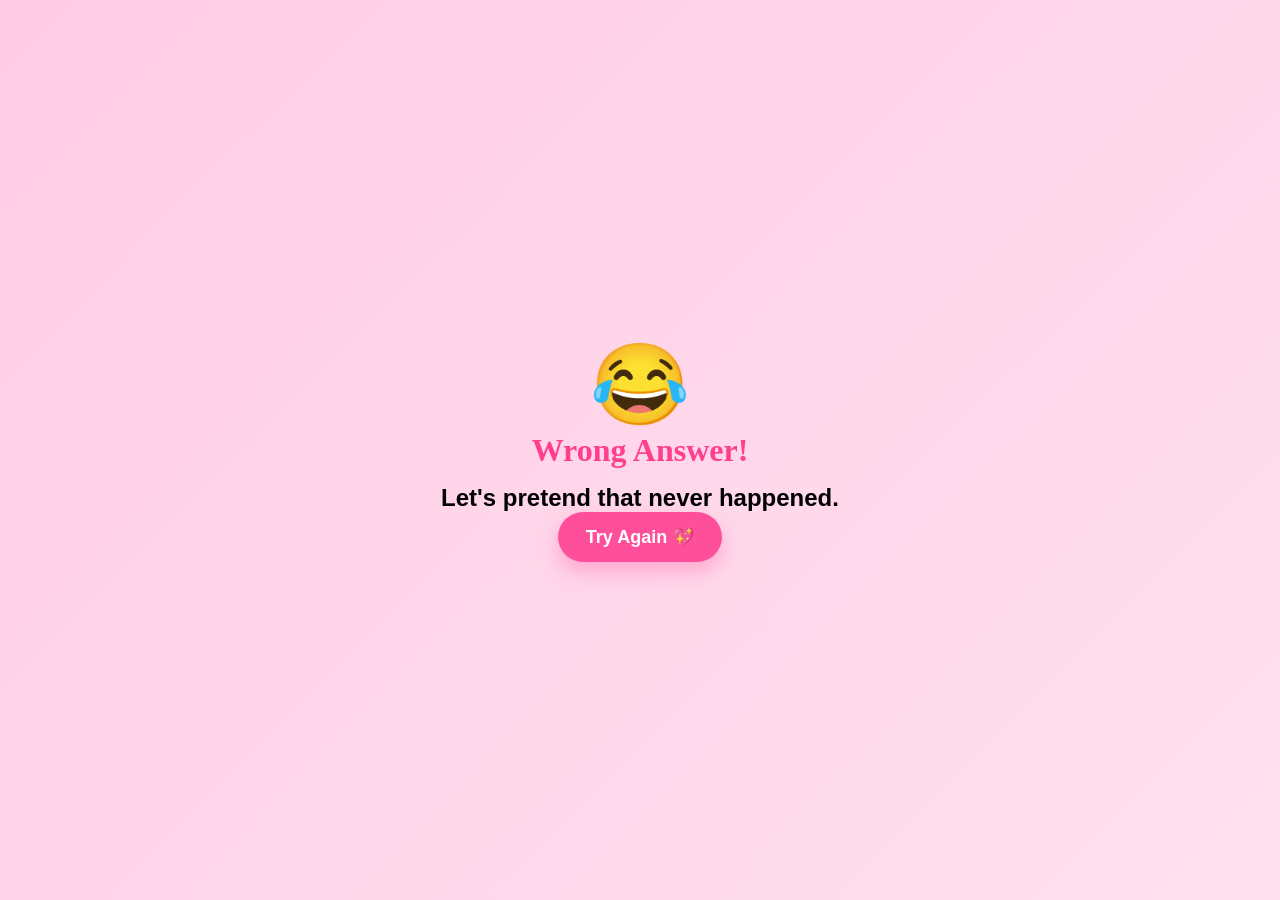
==== no.html @ 1700786a "Add files via upload" ====
<!doctype html><html><head><meta charset='utf-8'><meta name='viewport' content='width=device-width,initial-scale=1'><link rel='stylesheet' href='style.css'></head><body><div class='center'><div class='big'>😂</div><h1>Wrong Answer!</h1><h2>Let's pretend that never happened.</h2><a class='yes' href='index.html'>Try Again 💖</a></div></body></html>
---- style.css ----
*{margin:0;padding:0;box-sizing:border-box}
body{
font-family:Poppins,sans-serif;
display:flex;justify-content:center;align-items:center;
min-height:100vh;overflow:hidden;
background:linear-gradient(-45deg,#ffd6ec,#ffc3da,#ffe7f2,#ffcce5);
background-size:400% 400%;
animation:bg 12s ease infinite;
}
@keyframes bg{50%{background-position:100% 100%}}
.card{
width:min(92%,430px);
padding:30px;
background:rgba(255,255,255,.78);
backdrop-filter:blur(14px);
border-radius:30px;
box-shadow:0 15px 40px rgba(255,105,180,.25);
text-align:center;
position:relative;
z-index:2;
}
.teddy{
font-size:170px;
animation:bounce 2s ease-in-out infinite;
filter:drop-shadow(0 10px 15px rgba(0,0,0,.15));
}
@keyframes bounce{50%{transform:translateY(-15px) rotate(-2deg)}}
h1{font-family:Pacifico,cursive;color:#ff3f8e;margin-bottom:15px}
p{min-height:110px;line-height:1.7;color:#444}
.buttons{position:relative;height:110px}
.yes,#no{
padding:14px 28px;
border:none;
border-radius:999px;
font-size:18px;
font-weight:700;
cursor:pointer;
text-decoration:none;
transition:.25s;
}
.yes{background:#ff4f9b;color:white;box-shadow:0 10px 20px rgba(255,79,155,.35)}
.yes:hover{transform:scale(1.08)}
#no{position:absolute;left:60%;background:white;color:#ff4f9b;border:2px solid #ff4f9b}
.heart{
position:fixed;
font-size:20px;
animation:float linear infinite;
opacity:.5;
}
@keyframes float{
from{transform:translateY(105vh)}
to{transform:translateY(-20vh)}
}
#musicBtn{
position:fixed;top:15px;right:15px;border:none;border-radius:50%;
width:48px;height:48px;font-size:22px;background:white;z-index:5}
.center{display:flex;flex-direction:column;justify-content:center;align-items:center;text-align:center;height:100vh}
.big{font-size:5rem}
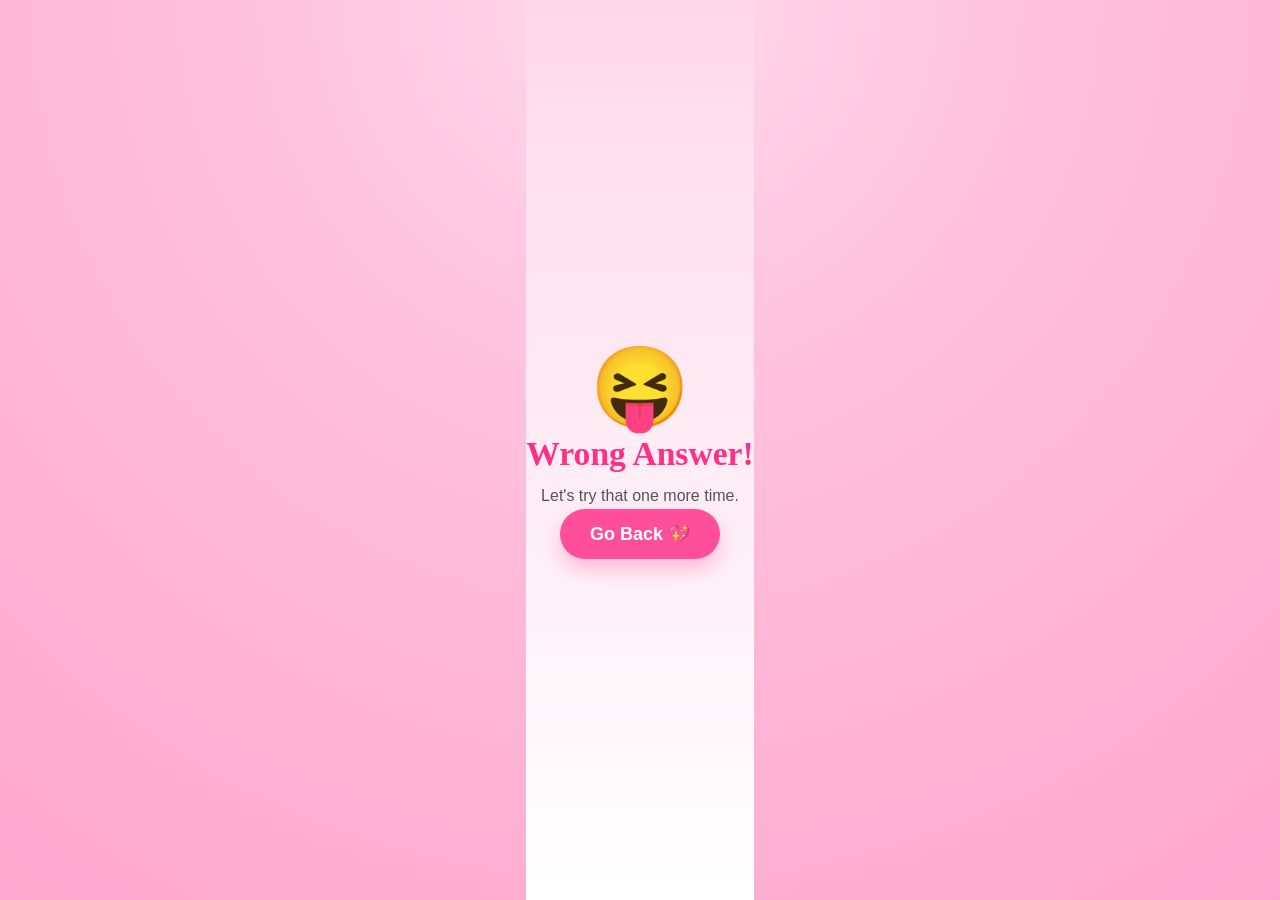
==== commit 339c68be: "Add files via upload" ====
--- a/no.html
+++ b/no.html
@@ -1 +1 @@
-<!doctype html><html><head><meta charset='utf-8'><meta name='viewport' content='width=device-width,initial-scale=1'><link rel='stylesheet' href='style.css'></head><body><div class='center'><div class='big'>😂</div><h1>Wrong Answer!</h1><h2>Let's pretend that never happened.</h2><a class='yes' href='index.html'>Try Again 💖</a></div></body></html>+<!doctype html><html><head><meta charset='UTF-8'><meta name='viewport' content='width=device-width,initial-scale=1'><link rel='stylesheet' href='style.css'></head><body><div class='center'><div class='big'>😝</div><h1>Wrong Answer!</h1><p>Let's try that one more time.</p><a class='yes' href='index.html'>Go Back 💖</a></div></body></html>
--- a/style.css
+++ b/style.css
@@ -2,58 +2,50 @@
 *{margin:0;padding:0;box-sizing:border-box}
 body{
 font-family:Poppins,sans-serif;
-display:flex;justify-content:center;align-items:center;
-min-height:100vh;overflow:hidden;
-background:linear-gradient(-45deg,#ffd6ec,#ffc3da,#ffe7f2,#ffcce5);
-background-size:400% 400%;
-animation:bg 12s ease infinite;
+overflow:hidden;
+min-height:100vh;
+display:flex;
+align-items:center;
+justify-content:center;
+background:
+radial-gradient(circle at top,#ffd9ea 0,#ffc2dc 35%,#ffb3d4 70%,#ffa8cf 100%);
 }
-@keyframes bg{50%{background-position:100% 100%}}
+.bg{
+position:fixed;inset:0;
+background:
+radial-gradient(circle at 20% 20%,rgba(255,255,255,.45),transparent 25%),
+radial-gradient(circle at 80% 30%,rgba(255,255,255,.35),transparent 20%),
+radial-gradient(circle at 60% 80%,rgba(255,255,255,.25),transparent 20%);
+animation:floatbg 8s ease-in-out infinite alternate;
+}
+@keyframes floatbg{to{transform:scale(1.08)}}
 .card{
+position:relative;z-index:2;
 width:min(92%,430px);
-padding:30px;
 background:rgba(255,255,255,.78);
 backdrop-filter:blur(14px);
-border-radius:30px;
-box-shadow:0 15px 40px rgba(255,105,180,.25);
-text-align:center;
-position:relative;
-z-index:2;
-}
-.teddy{
-font-size:170px;
-animation:bounce 2s ease-in-out infinite;
-filter:drop-shadow(0 10px 15px rgba(0,0,0,.15));
-}
-@keyframes bounce{50%{transform:translateY(-15px) rotate(-2deg)}}
-h1{font-family:Pacifico,cursive;color:#ff3f8e;margin-bottom:15px}
-p{min-height:110px;line-height:1.7;color:#444}
-.buttons{position:relative;height:110px}
+border:1px solid rgba(255,255,255,.6);
+padding:28px;border-radius:28px;
+box-shadow:0 20px 45px rgba(255,20,147,.18);
+text-align:center}
+.teddy{font-size:165px;animation:b 2s ease-in-out infinite;filter:drop-shadow(0 12px 12px rgba(0,0,0,.15))}
+@keyframes b{50%{transform:translateY(-12px) rotate(-2deg)}}
+h1{font-family:Pacifico,cursive;color:#ff2f86;font-size:2.1rem}
+p{margin-top:10px;color:#555;line-height:1.6}
+.small{font-size:.85rem;color:#777}
+.buttons{margin-top:22px;position:relative;height:100px}
 .yes,#no{
-padding:14px 28px;
+padding:14px 30px;
+font-size:18px;
+border-radius:999px;
+font-weight:700;
 border:none;
-border-radius:999px;
-font-size:18px;
-font-weight:700;
 cursor:pointer;
-text-decoration:none;
-transition:.25s;
-}
-.yes{background:#ff4f9b;color:white;box-shadow:0 10px 20px rgba(255,79,155,.35)}
-.yes:hover{transform:scale(1.08)}
-#no{position:absolute;left:60%;background:white;color:#ff4f9b;border:2px solid #ff4f9b}
-.heart{
-position:fixed;
-font-size:20px;
-animation:float linear infinite;
-opacity:.5;
-}
-@keyframes float{
-from{transform:translateY(105vh)}
-to{transform:translateY(-20vh)}
-}
-#musicBtn{
-position:fixed;top:15px;right:15px;border:none;border-radius:50%;
-width:48px;height:48px;font-size:22px;background:white;z-index:5}
-.center{display:flex;flex-direction:column;justify-content:center;align-items:center;text-align:center;height:100vh}
+transition:.25s}
+.yes{text-decoration:none;background:#ff4f9b;color:#fff;box-shadow:0 10px 20px rgba(255,79,155,.35)}
+.yes:hover{transform:scale(1.06)}
+#no{position:absolute;left:60%;background:#fff;color:#ff4f9b;border:2px solid #ff4f9b}
+.heart{position:fixed;animation:rise linear infinite;opacity:.55;z-index:1}
+@keyframes rise{from{transform:translateY(110vh)}to{transform:translateY(-20vh)}}
+.center{height:100vh;display:flex;align-items:center;justify-content:center;flex-direction:column;text-align:center;background:linear-gradient(#ffd9ea,#fff)}
 .big{font-size:5rem}
